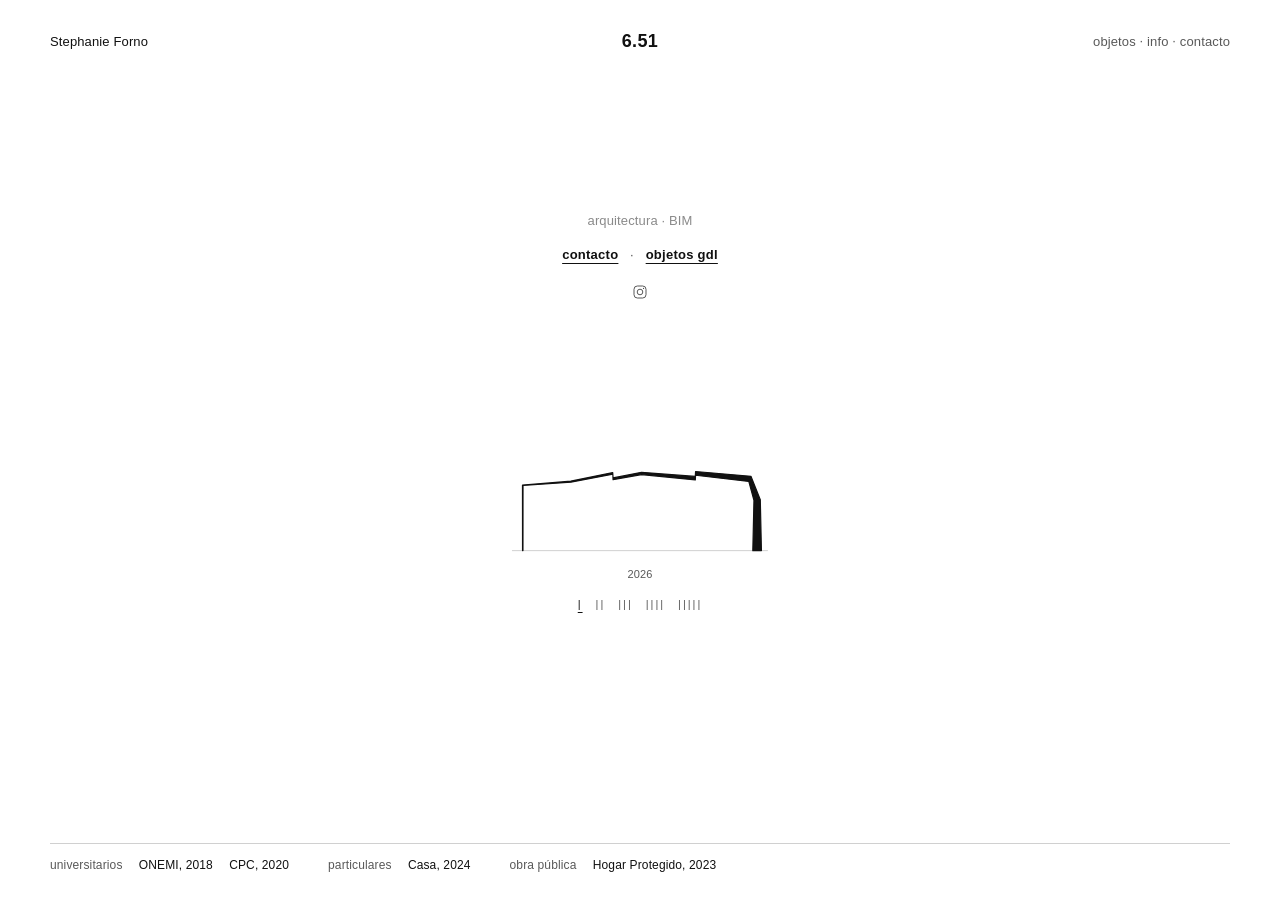
==== index.html @ 9d32762c "Portada: contacto y objetos gdl en negrita, Instagram como ícono, firma 2026; registro como pura men" ====
<!doctype html>
<html lang="es"><head><meta charset="utf-8"><meta name="viewport" content="width=device-width, initial-scale=1, viewport-fit=cover">
<title>6.51 · Stephanie Forno, arquitecta</title>
<meta name="description" content="6.51 · Stephanie Forno, arquitecta.">
<link rel="icon" href="favicon.svg" type="image/svg+xml">
<meta property="og:title" content="6.51 · Stephanie Forno">
<meta property="og:image" content="https://stephaniefornorosas-jpg.github.io/og.png">
<link rel="stylesheet" href="comun.css">
<style>
  /* La cabecera es la de todas las páginas; el bloque central no repite el nombre. */
  main{align-self:center; justify-self:center; display:flex; flex-direction:column; align-items:center; gap:2.25rem; text-align:center}
  main p{margin:0}
  .pieza{display:flex; flex-direction:column; align-items:center; gap:.75rem}
  .pieza svg{height:128px; width:auto; max-width:min(84vw,480px)}
  .pieza svg path{fill:none; stroke:var(--ink); stroke-width:1.1; vector-effect:non-scaling-stroke; stroke-linejoin:miter}
  .pieza svg line{stroke:var(--dim); stroke-opacity:.4; stroke-width:.7; vector-effect:non-scaling-stroke}
  .ley{color:var(--dim); font-size:var(--t2)}
  .flechas{display:flex; gap:.25rem; font-size:var(--t2); color:var(--dim)}
  .flechas a{cursor:pointer; padding:.35rem .6rem}
  .flechas a[aria-current]{color:var(--ink); text-decoration:underline; text-underline-offset:4px}

  /* previa 15-11: arriba lo que se ofrece (contacto y objetos gdl); el carrusel de cortes baja, más chico */
  main{gap:1.1rem}
  .servicio{display:flex; gap:.9rem; align-items:baseline; font-size:16px; letter-spacing:.02em}
  .servicio a{color:var(--ink); text-decoration:underline; text-decoration-color:var(--hair); text-underline-offset:5px}
  .servicio a:hover{text-decoration-color:var(--ink)}
  .servicio span{color:var(--dim)}
  .pieza{margin-top:16svh}
  .pieza svg{height:72px}

  /* previa: menos tamaños; los palos chicos y finos bajo el corte */
  .flechas{font-size:11px; letter-spacing:.18em; gap:.1rem}
  .flechas a{padding:.3rem .45rem}
  .ley{font-size:11px}
  .pieza svg{height:88px}
  .dato{font-size:12px}

  /* 15-11: contacto y objetos gdl en negrita subrayada, mismo tamaño; arquitectura · BIM en gris; instagram solo ícono */
  .servicio{font-size:var(--t1, 13px)}
  .servicio a{font-weight:700; text-decoration:underline; text-decoration-color:var(--ink); text-underline-offset:4px}
  main > p.dim{font-size:var(--t1, 13px); color:#8a8a8a}
  .ig svg{display:block} .ig svg *{fill:none; stroke:var(--ink); stroke-width:1.4} .ig svg .pto{fill:var(--ink); stroke:none}
  .ig{display:inline-block; padding:.4rem; opacity:.75} .ig:hover{opacity:1; text-decoration:none}
  .pieza svg path.relleno{fill:var(--ink); stroke:var(--ink); stroke-width:1.2; stroke-linejoin:round}
</style></head>
<body>
<div class="pliego fijo">
  <header class="v">
    <h1>Stephanie Forno</h1>
    <a class="home" href="index.html" title="Inicio"><b>6.51</b></a>
    <span class="menu"><a href="objetos.html">objetos</a> · <a href="cv.html">info</a> · <a href="mailto:stephaniefornorosas@gmail.com?subject=Consulta%206.51">contacto</a></span>
  </header>
  <main>
    <p class="dim">arquitectura · BIM</p>
    <p class="servicio"><a href="mailto:stephaniefornorosas@gmail.com?subject=Consulta%206.51">contacto</a><span>·</span><a href="objetos.html">objetos gdl</a></p>
    <p class="dato"><a class="ig" href="https://www.instagram.com/6.51__/" target="_blank" rel="noopener" aria-label="Instagram" title="Instagram"><svg viewBox="0 0 24 24" width="16" height="16"><rect x="3" y="3" width="18" height="18" rx="5"/><circle cx="12" cy="12" r="4.2"/><circle cx="17.3" cy="6.7" r=".9" class="pto"/></svg></a></p>
    <div class="pieza">
      <a id="ir"><svg id="g" viewBox="0 0 10 10"><line id="s"/><path id="p"/></svg></a>
      <p class="ley" id="ley"></p>
      <p class="flechas" id="fl"></p>
    </div>
  </main>
  <!-- índice: debajo del contacto, en silencio. Los particulares entran cuando exista su cuaderno. -->
  <nav class="indice" aria-label="Proyectos">
    <div><span class="dim">universitarios</span><a href="onemi.html">ONEMI, 2018</a><a href="coihuin.html">CPC, 2020</a></div>
    <div><span class="dim">particulares</span><a href="casa.html">Casa, 2024</a></div>
    <div><span class="dim">obra pública</span><a href="registro.html">Hogar Protegido, 2023</a></div>
  </nav>
</div>
<script src="gestos.js"></script>
<script>
  let i=0;
  const g=document.getElementById('g'), p=document.getElementById('p'), s=document.getElementById('s'),
        ley=document.getElementById('ley'), fl=document.getElementById('fl');
  function ver(k){ i=(k+GESTOS.length)%GESTOS.length; const x=GESTOS[i];
    g.setAttribute('viewBox',x.vb); p.setAttribute('d',x.d); p.classList.toggle('relleno', !!x.relleno);
    s.setAttribute('x1',x.suelo[0]); s.setAttribute('x2',x.suelo[2]); s.setAttribute('y1',x.suelo[1]); s.setAttribute('y2',x.suelo[1]);
    ley.textContent=x.a;
    const ir=document.getElementById('ir');   // pinchar el corte abre el cuaderno del proyecto, si ya existe
    if(x.enlace){ ir.href=x.enlace; ir.style.cursor='pointer'; } else { ir.removeAttribute('href'); ir.style.cursor='default'; }
    fl.innerHTML=GESTOS.map((_,j)=>`<a data-j="${j}"${j===i?' aria-current="true"':''}>${'|'.repeat(j+1)}</a>`).join('');
  }
  fl.addEventListener('click',e=>{ const a=e.target.closest('a'); if(!a) return;
    ver(a.dataset.j!==undefined ? +a.dataset.j : i + +a.dataset.k); });
  ver(0);
</script>
<script src="contacto.js"></script>
</body></html>
---- comun.css ----
/* Hoja común del sitio (revisión final 15-11). Todo cuelga de unas pocas medidas:
   tipografía  13 (texto) · 12 (rótulos, notas, índice) · 18 (la marca «6.51»)
   grises      --ink texto y trazo · --dim texto secundario · --hair toda línea (un solo hilo de 1 px) · --soft solo fondo de objetos
   aire        --aire antes del contenido · --cierre antes del pie · 2rem arriba y abajo de la página
   retícula    borde = cabecera, hilos e índice · columna (--col) = contenido, texto del pie y láminas (simétricas a ambos lados)
   Las páginas cargan esta hoja ANTES de su estilo propio, que solo dice lo que es de esa página. */
:root{
  --ink:#111; --dim:#595959; --hair:#d0d0d0; --soft:#f6f6f6; --paper:#fff;
  --font:"Helvetica Neue", Helvetica, Arial, sans-serif;
  --t:13px; --t2:12px; --marca:18px;
  --hilo:1px solid var(--hair);
  --aire:12svh; --cierre:8svh; --col:4rem;
}
@media (max-width:600px){ :root{ --aire:8svh; --col:0px; } }

*{box-sizing:border-box}
html,body{margin:0; background:var(--paper); color:var(--ink); font-family:var(--font); font-size:var(--t); line-height:1.5; letter-spacing:.01em; -webkit-font-smoothing:antialiased; -webkit-text-size-adjust:100%}
a{color:inherit; text-decoration:none}
a:hover{color:var(--ink); text-decoration:underline; text-underline-offset:4px}
.dim{color:var(--dim)}
svg{display:block; overflow:visible}
h1{font:inherit; margin:0}

/* página: mismos márgenes en todas; .fijo = una pantalla con el pie abajo */
.pliego{position:relative; max-width:1212px; margin:0 auto;
        padding:2rem max(16px, env(safe-area-inset-right)) 2rem max(16px, env(safe-area-inset-left))}
.pliego.fijo{min-height:100svh; display:grid; grid-template-rows:auto 1fr auto}

/* cabecera: «6.51» centrado es el inicio; nombre a la izquierda y menú a la derecha */
header{display:grid; grid-template-columns:1fr auto 1fr; column-gap:1rem; align-items:center; position:relative}
header h1{grid-column:1; grid-row:1}
header .home{grid-column:2; grid-row:1; justify-self:center; display:block; padding:.35rem .9rem}
header .home b{font-size:var(--marca); line-height:1.2; letter-spacing:.02em}
.menu{grid-column:3; grid-row:1; justify-self:end; margin:0; color:var(--dim); white-space:nowrap}
.menu a{display:inline-block; padding:.4rem 0}
.menu a:hover,.menu a[aria-current]{color:var(--ink); text-decoration:underline; text-underline-offset:4px}
@media (max-width:600px){
  header{grid-template-columns:1fr auto; row-gap:.35rem}
  header .home{grid-column:1/-1; grid-row:1}
  header h1{grid-column:1; grid-row:2}
  .menu{grid-column:2; grid-row:2}
}

/* enlace subrayado en el texto: el hilo es el mismo gris */
.dato a,.registro a{text-decoration:underline; text-decoration-color:var(--hair); text-underline-offset:4px}
.dato a:hover,.registro a:hover{text-decoration-color:var(--ink)}

/* índice de proyectos: cierra portada e info */
.indice{border-top:var(--hilo); padding-top:.9rem; margin-top:var(--cierre); display:flex; gap:.4rem 3rem; flex-wrap:wrap; font-size:var(--t2)}
.indice div{display:flex; gap:1.25rem; flex-wrap:wrap}

/* pie: un hilo, el nombre del caso en la columna y su vecino a la derecha */
.pie{display:grid; grid-template-columns:var(--col) 1fr auto; border-top:var(--hilo); padding-top:.75rem; margin-top:var(--cierre)}
.pie .cita,.pie .rotulo,.pie .vuelta{font-size:var(--t2); color:var(--dim)}
.pie a:hover{color:var(--ink)}
@media (max-width:600px){ .pie{grid-template-columns:1fr; row-gap:1rem} .pie>span:empty{display:none} }

/* cuadernos (ONEMI, CPC, Casa): lámina en la columna, simétrica; la burbuja y su visor */
.cuaderno{overflow-x:hidden}
figure{margin:0}
.cuaderno figure{position:relative; z-index:1}
.burbuja{width:calc(100% - 2*var(--col)); margin-inline:auto; -webkit-user-select:none; user-select:none; -webkit-touch-callout:none; cursor:zoom-in}
.burbuja canvas{display:block; width:100%; height:auto}
header + .burbuja{margin-top:var(--aire)}
.cuaderno .visor{position:fixed; inset:0; background:var(--paper); z-index:10; display:none; cursor:grab; touch-action:none}
.cuaderno .visor.abierto{display:block}
.cuaderno .visor canvas{display:block; width:100%; height:100%}
.cuaderno .visor .cerrar{position:absolute; top:.5rem; right:2px; padding:14px; color:var(--ink); cursor:pointer}

/* etiquetas numeradas: la palabra y la fuente en clave aparecen al pasar o tocar */
.nota{position:absolute; width:18px; height:18px; margin:-9px 0 0 -9px; border:1px solid var(--dim); border-radius:50%; background:var(--paper);
      font:var(--t2)/16px var(--font); text-align:center; color:var(--dim); cursor:pointer; opacity:.7; transition:opacity .25s, border-color .25s, color .25s}
.nota::after{content:""; position:absolute; inset:-9px}
.nota:hover,.nota.sel,.nota.abierta,.nota:focus-visible{opacity:1; border-color:var(--ink); color:var(--ink); outline:none}
.nota span{display:none; position:absolute; left:24px; top:-6px; white-space:nowrap; padding:5px 8px; background:var(--paper); border:var(--hilo);
           font:var(--t2)/1.4 var(--font); letter-spacing:.03em; text-align:left; color:var(--dim); z-index:3}
.nota.der span{left:auto; right:24px}
.nota:hover span,.nota.abierta span,.nota.sel span,.nota:focus-visible span{display:block}
.nota span b{font-weight:400; color:var(--ink); margin-right:.45rem}
.nota span a,.nota span i{font-style:normal; color:var(--dim); text-decoration:none}
.nota span a:hover{color:var(--ink); text-decoration:underline; text-underline-offset:4px}

/* volver (15-11, accesibilidad): flecha discreta antes del nombre en las páginas interiores */
header .volver{display:inline-block; min-width:24px; min-height:24px; margin-right:.5rem; padding:.35rem .5rem .35rem 0; color:var(--dim); text-decoration:none}
header .volver:hover{color:var(--ink)}
header a:focus-visible{color:var(--ink); outline:1px solid var(--ink); outline-offset:2px}
/* «6.51» = inicio: en las interiores lleva un hilo fijo (no solo al pasar el cursor; en el celular no hay hover) */
header:has(.volver) .home b{text-decoration:underline; text-decoration-color:var(--hair); text-underline-offset:4px}
header:has(.volver) .home:hover b{text-decoration-color:var(--ink)}
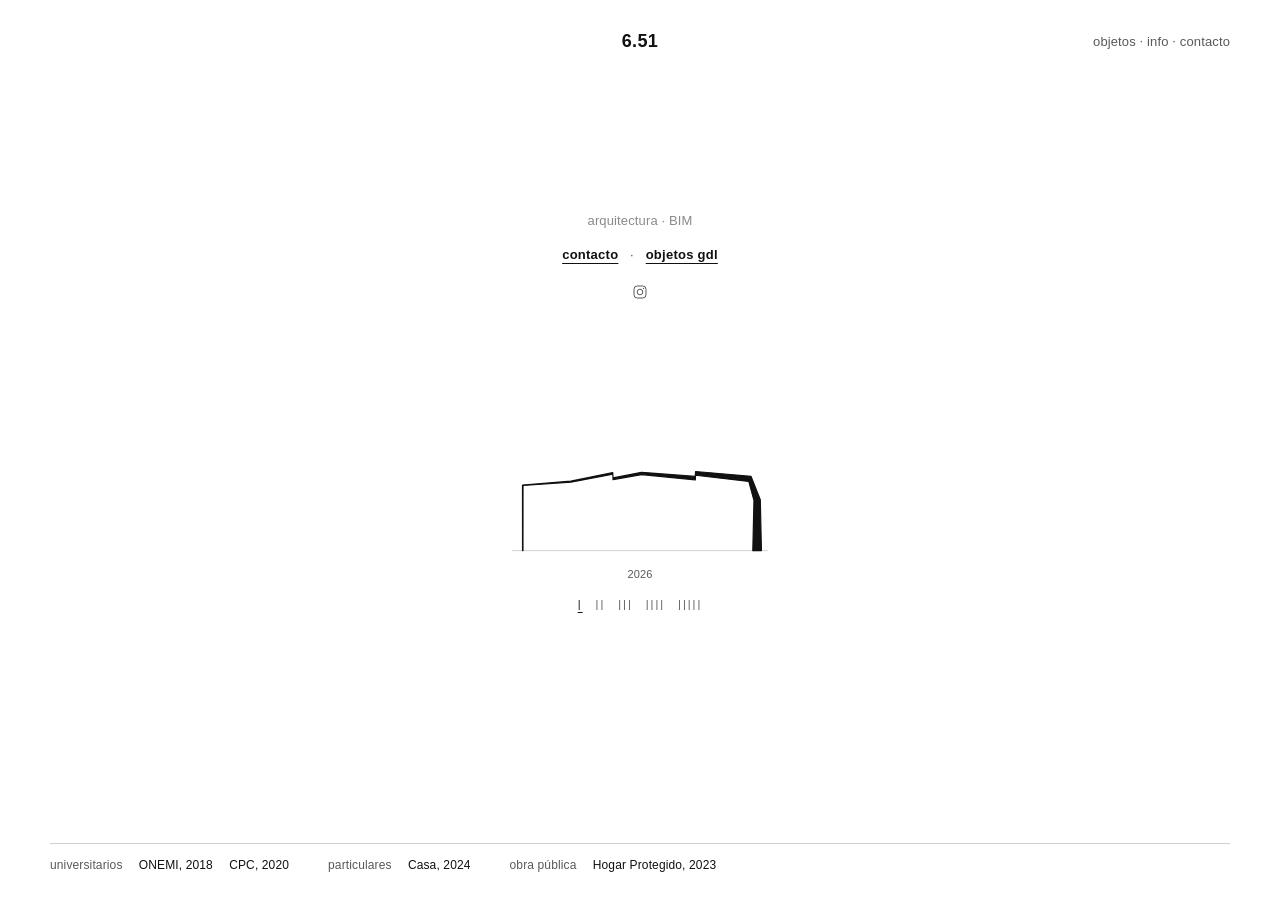
==== commit 5cfb592b: "Nombre fuera de la vista: aparece al pinchar contacto junto al correo Co-Authored-By: Claude Opus 5." ====
--- a/index.html
+++ b/index.html
@@ -5,7 +5,7 @@
 <link rel="icon" href="favicon.svg" type="image/svg+xml">
 <meta property="og:title" content="6.51 · Stephanie Forno">
 <meta property="og:image" content="https://stephaniefornorosas-jpg.github.io/og.png">
-<link rel="stylesheet" href="comun.css">
+<link rel="stylesheet" href="comun.css?v=4">
 <style>
   /* La cabecera es la de todas las páginas; el bloque central no repite el nombre. */
   main{align-self:center; justify-self:center; display:flex; flex-direction:column; align-items:center; gap:2.25rem; text-align:center}
@@ -46,7 +46,7 @@
 <body>
 <div class="pliego fijo">
   <header class="v">
-    <h1>Stephanie Forno</h1>
+    <h1><span class="sr">Stephanie Forno</span></h1>
     <a class="home" href="index.html" title="Inicio"><b>6.51</b></a>
     <span class="menu"><a href="objetos.html">objetos</a> · <a href="cv.html">info</a> · <a href="mailto:stephaniefornorosas@gmail.com?subject=Consulta%206.51">contacto</a></span>
   </header>
@@ -67,7 +67,7 @@
     <div><span class="dim">obra pública</span><a href="registro.html">Hogar Protegido, 2023</a></div>
   </nav>
 </div>
-<script src="gestos.js"></script>
+<script src="gestos.js?v=20261115b"></script>
 <script>
   let i=0;
   const g=document.getElementById('g'), p=document.getElementById('p'), s=document.getElementById('s'),
@@ -84,5 +84,5 @@
     ver(a.dataset.j!==undefined ? +a.dataset.j : i + +a.dataset.k); });
   ver(0);
 </script>
-<script src="contacto.js"></script>
+<script src="contacto.js?v=4"></script>
 </body></html>
--- a/comun.css
+++ b/comun.css
@@ -87,3 +87,6 @@
 /* «6.51» = inicio: en las interiores lleva un hilo fijo (no solo al pasar el cursor; en el celular no hay hover) */
 header:has(.volver) .home b{text-decoration:underline; text-decoration-color:var(--hair); text-underline-offset:4px}
 header:has(.volver) .home:hover b{text-decoration-color:var(--ink)}
+
+/* nombre fuera de la vista (15-11): sigue para lectores de pantalla y buscadores; aparece al pinchar contacto */
+.sr{position:absolute; width:1px; height:1px; overflow:hidden; clip:rect(0 0 0 0); white-space:nowrap}
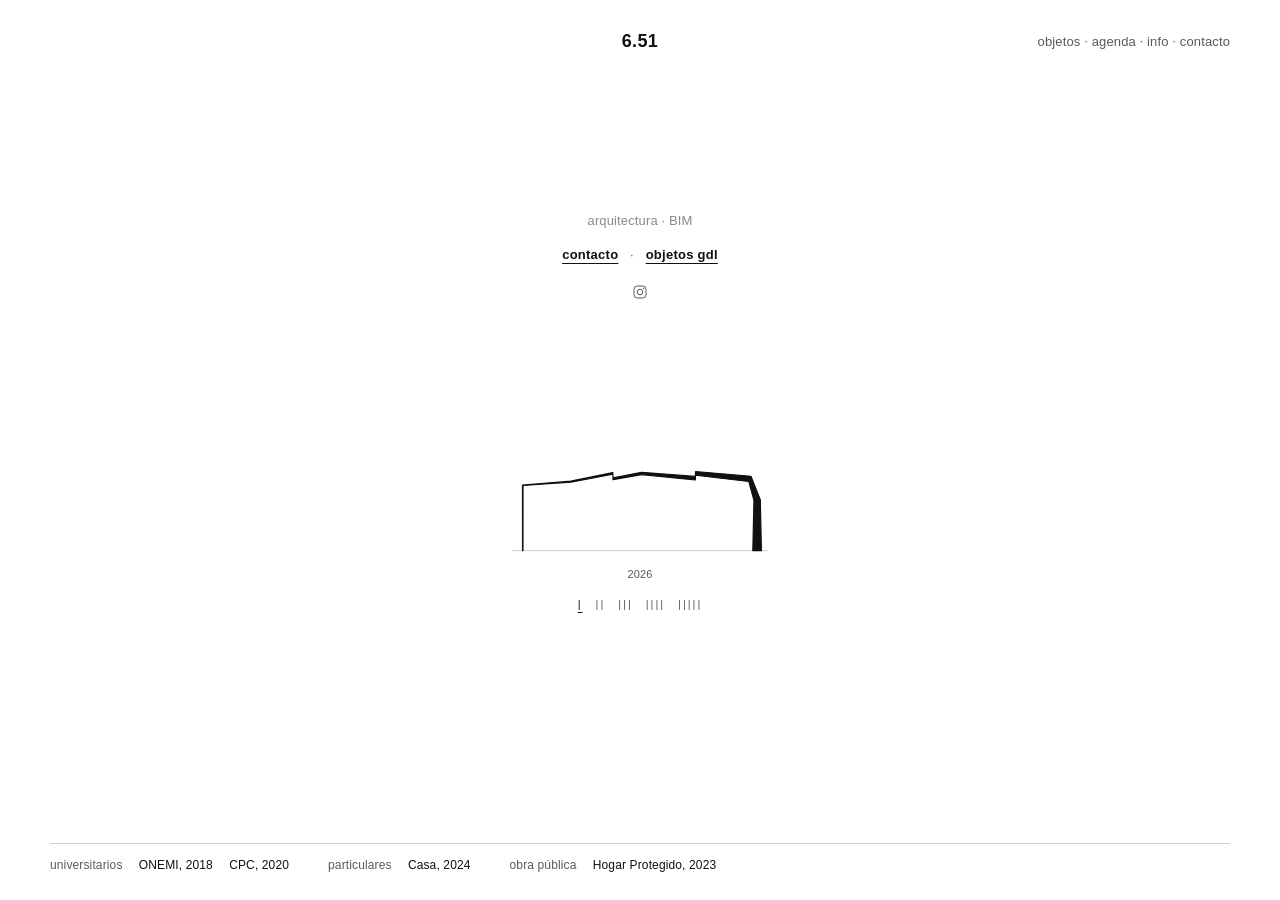
==== commit f7b91a7d: "Agenda de postulaciones y actividades, enlazada en el menú Co-Authored-By: Claude Opus 5.5 <noreply@" ====
--- a/index.html
+++ b/index.html
@@ -48,7 +48,7 @@
   <header class="v">
     <h1><span class="sr">Stephanie Forno</span></h1>
     <a class="home" href="index.html" title="Inicio"><b>6.51</b></a>
-    <span class="menu"><a href="objetos.html">objetos</a> · <a href="cv.html">info</a> · <a href="mailto:stephaniefornorosas@gmail.com?subject=Consulta%206.51">contacto</a></span>
+    <span class="menu"><a href="objetos.html">objetos</a> · <a href="agenda.html">agenda</a> · <a href="cv.html">info</a> · <a href="mailto:stephaniefornorosas@gmail.com?subject=Consulta%206.51">contacto</a></span>
   </header>
   <main>
     <p class="dim">arquitectura · BIM</p>
